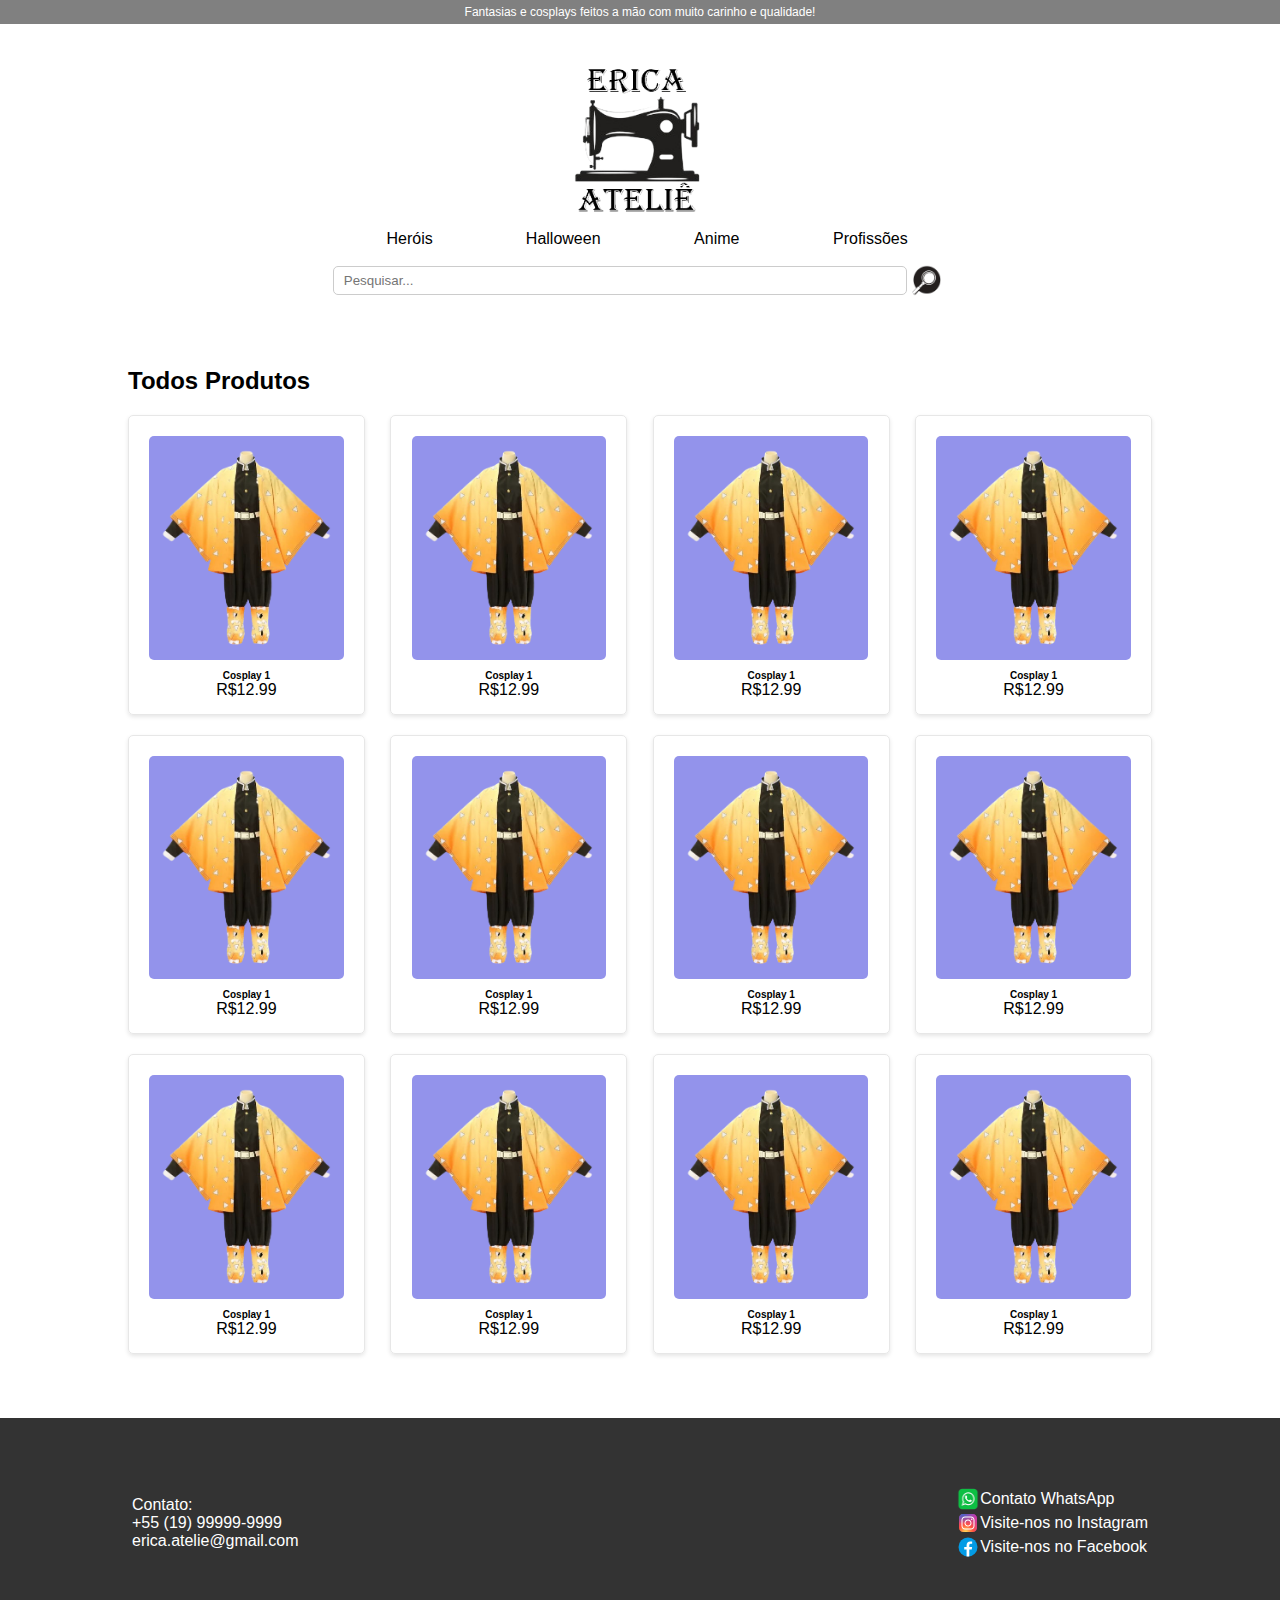
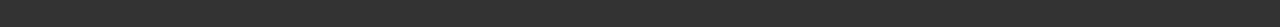
==== Paginas/AnimeProdutos.html @ 10fedd6b "pages insertion" ====
<!DOCTYPE html>
<html lang="en">
<head>
    <meta charset="UTF-8">
    <meta name="viewport" content="width=device-width, initial-scale=1.0">
    <link rel="stylesheet" href="../style.css">
    <title>Erica Ateliê</title>
</head>
<body>
    <header>
        <p class="slogan">Fantasias e cosplays feitos a mão com muito carinho e qualidade!</p>
        <section class="containerNav">
            <a class="logo" href="../index.html"><img src="../../images/ERICA ATELIE.png" alt=""></a>
            <ul class="nav-links">
                <li><a href="./HeroisProdutos.html">Heróis</a></li>
                <li><a href="./HalloweenProdutos.html">Halloween</a></li>
                <li><a href="./AnimeProdutos.html">Anime</a></li>
                <li><a href="./ProfissoesProdutos.html">Profissões</a></li>
            </ul>
            <div class="barraPesquisa">
                <input type="text" placeholder="Pesquisar...">
                <img src="./../images/lupa.png" alt="">
            </div>
        </section>
    </header>
    <main>
        <section class="container">
            <h2>Todos Produtos</h2>
            <div class="itens">
                <a class="card">
                    <img src="../images/imagemExemplo.png" alt="">
                    <h2>Cosplay 1</h2>
                    <p>R$12.99</p>
                </a>
                <a class="card">
                    <img src="../images/imagemExemplo.png" alt="">
                    <h2>Cosplay 1</h2>
                    <p>R$12.99</p>
                </a>
                <a class="card">
                    <img src="../images/imagemExemplo.png" alt="">
                    <h2>Cosplay 1</h2>
                    <p>R$12.99</p>
                </a>
                <a class="card">
                    <img src="../images/imagemExemplo.png" alt="">
                    <h2>Cosplay 1</h2>
                    <p>R$12.99</p>
                </a>
                <a class="card">
                    <img src="../images/imagemExemplo.png" alt="">
                    <h2>Cosplay 1</h2>
                    <p>R$12.99</p>
                </a>
                <a class="card">
                    <img src="../images/imagemExemplo.png" alt="">
                    <h2>Cosplay 1</h2>
                    <p>R$12.99</p>
                </a>
                <a class="card">
                    <img src="../images/imagemExemplo.png" alt="">
                    <h2>Cosplay 1</h2>
                    <p>R$12.99</p>
                </a>
                <a class="card">
                    <img src="../images/imagemExemplo.png" alt="">
                    <h2>Cosplay 1</h2>
                    <p>R$12.99</p>
                </a>
                <a class="card">
                    <img src="../images/imagemExemplo.png" alt="">
                    <h2>Cosplay 1</h2>
                    <p>R$12.99</p>
                </a>
                <a class="card">
                    <img src="../images/imagemExemplo.png" alt="">
                    <h2>Cosplay 1</h2>
                    <p>R$12.99</p>
                </a>
                <a class="card">
                    <img src="../images/imagemExemplo.png" alt="">
                    <h2>Cosplay 1</h2>
                    <p>R$12.99</p>
                </a>
                <a class="card">
                    <img src="../images/imagemExemplo.png" alt="">
                    <h2>Cosplay 1</h2>
                    <p>R$12.99</p>
                </a>
            </div>
        </section>
    </main>
    <footer>
        <section class="containerFooter">
            <div class="contact-info">
            <span>Contato:</span>
            <a href="tel:+55 (19) 99999-9999">+55 (19) 99999-9999</a>
            <a href="mailto:erica.atelie@gmail.com">erica.atelie@gmail.com</a>
            </div>
            <div class="social-links">
            <a href="#" target="_blank">
                <img src="../images/whatsapp.png" alt="WhatsApp" width="24" height="24">
                Contato WhatsApp
            </a>
            <a href="#" target="_blank">
                <img src="../images/instagram.svg" alt="Instagram" width="24" height="24">
                Visite-nos no Instagram
            </a>
            <a href="#" target="_blank">
                <img src="../images/face.svg" alt="Facebook" width="24" height="24">
                Visite-nos no Facebook
            </a>
            </div>
        </section>
    </footer>
</body>
</html>
---- style.css ----
@import url(./CSS/navbar.css);
@import url(./CSS/mainPage.css);
@import url(./CSS/footer.css);
@import url(./CSS/produtos.css);


* {
    margin: 0;
    padding: 0;
}

body, html {
    margin: 0;
    padding: 0;
    box-sizing: border-box;
}
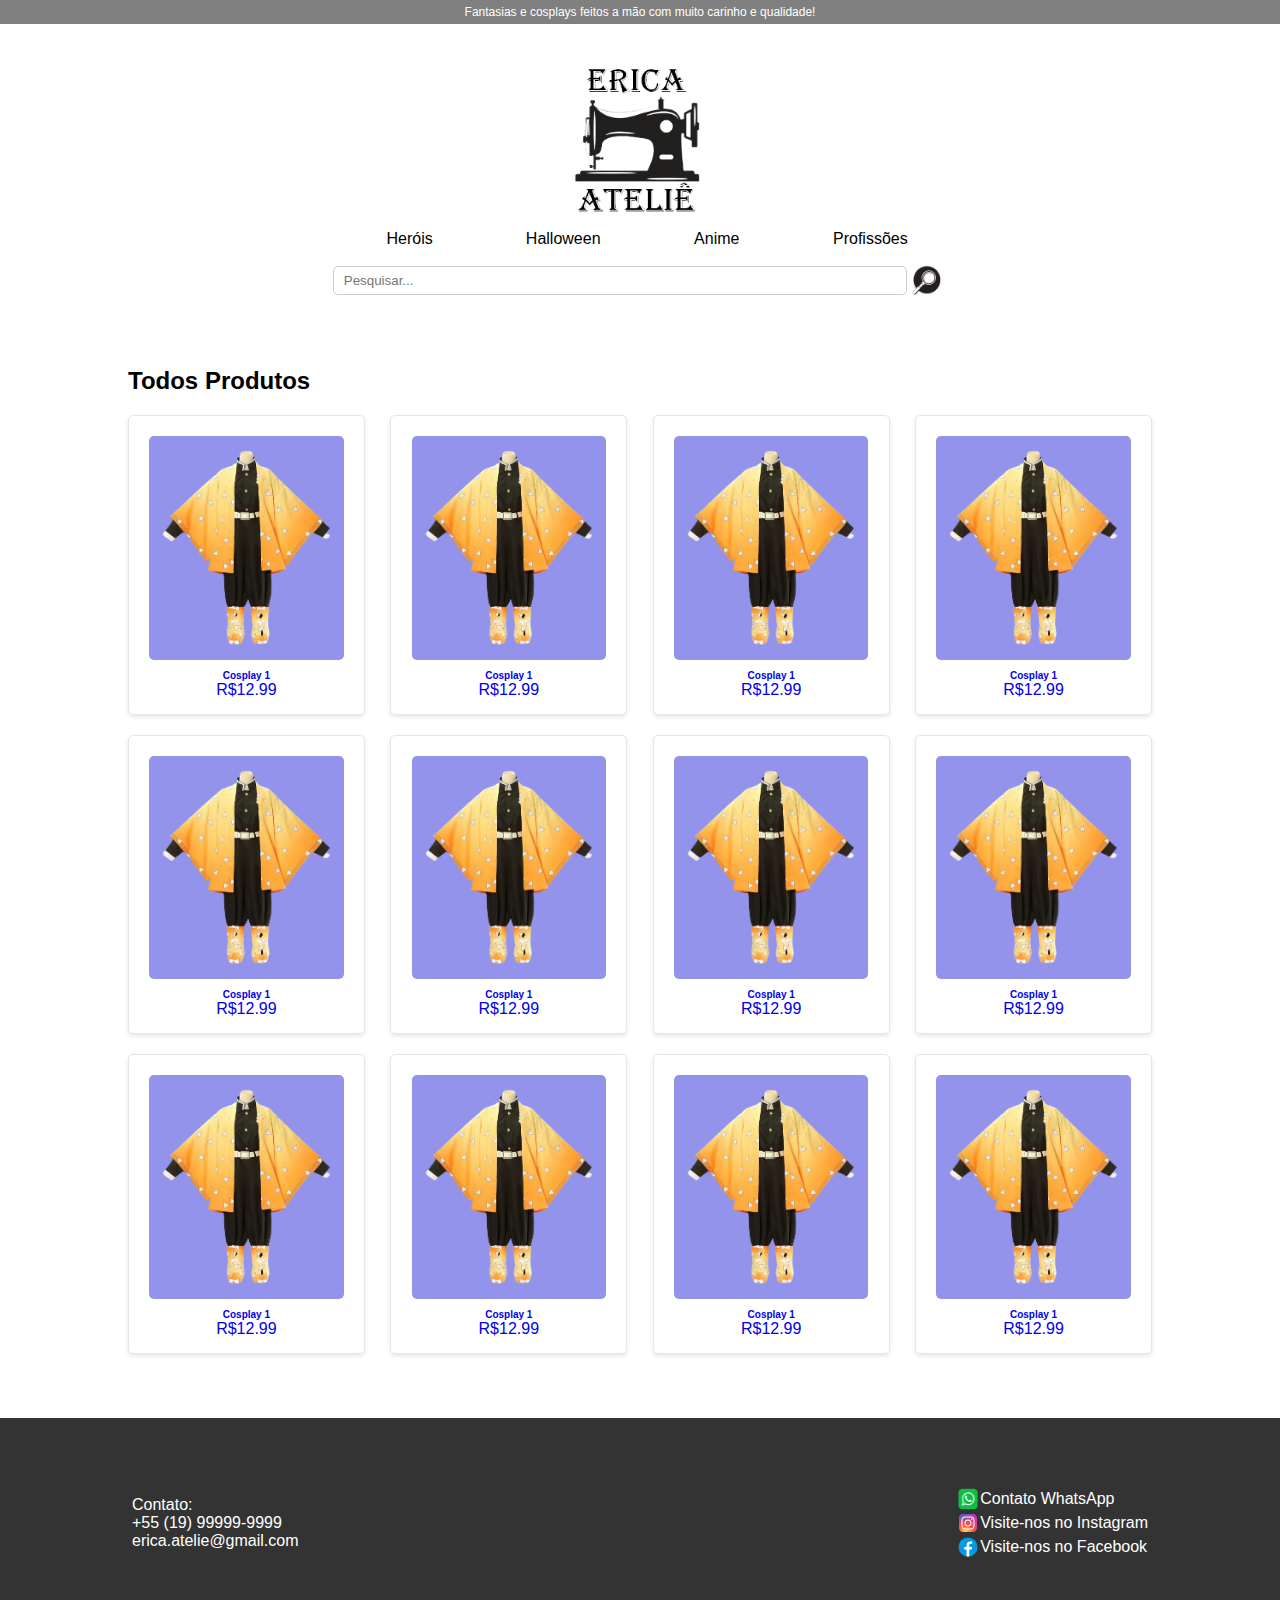
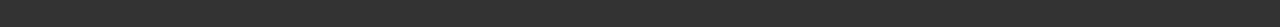
==== commit b6b7836e: "added some pages" ====
--- a/Paginas/AnimeProdutos.html
+++ b/Paginas/AnimeProdutos.html
@@ -10,7 +10,7 @@
     <header>
         <p class="slogan">Fantasias e cosplays feitos a mão com muito carinho e qualidade!</p>
         <section class="containerNav">
-            <a class="logo" href="../index.html"><img src="../../images/ERICA ATELIE.png" alt=""></a>
+            <a class="logo" href="../index.html"><img src="../images/ERICA ATELIE.png" alt=""></a>
             <ul class="nav-links">
                 <li><a href="./HeroisProdutos.html">Heróis</a></li>
                 <li><a href="./HalloweenProdutos.html">Halloween</a></li>
@@ -27,62 +27,62 @@
         <section class="container">
             <h2>Todos Produtos</h2>
             <div class="itens">
-                <a class="card">
+                <a class="card" href="especificacaoProdutos/AnimeEspecificacao.html">
                     <img src="../images/imagemExemplo.png" alt="">
                     <h2>Cosplay 1</h2>
                     <p>R$12.99</p>
                 </a>
-                <a class="card">
+                <a class="card" href="especificacaoProdutos/AnimeEspecificacao.html">
                     <img src="../images/imagemExemplo.png" alt="">
                     <h2>Cosplay 1</h2>
                     <p>R$12.99</p>
                 </a>
-                <a class="card">
+                <a class="card" href="especificacaoProdutos/AnimeEspecificacao.html">
                     <img src="../images/imagemExemplo.png" alt="">
                     <h2>Cosplay 1</h2>
                     <p>R$12.99</p>
                 </a>
-                <a class="card">
+                <a class="card" href="especificacaoProdutos/AnimeEspecificacao.html">
                     <img src="../images/imagemExemplo.png" alt="">
                     <h2>Cosplay 1</h2>
                     <p>R$12.99</p>
                 </a>
-                <a class="card">
+                <a class="card" href="especificacaoProdutos/AnimeEspecificacao.html">
                     <img src="../images/imagemExemplo.png" alt="">
                     <h2>Cosplay 1</h2>
                     <p>R$12.99</p>
                 </a>
-                <a class="card">
+                <a class="card" href="especificacaoProdutos/AnimeEspecificacao.html">
                     <img src="../images/imagemExemplo.png" alt="">
                     <h2>Cosplay 1</h2>
                     <p>R$12.99</p>
                 </a>
-                <a class="card">
+                <a class="card" href="especificacaoProdutos/AnimeEspecificacao.html">
                     <img src="../images/imagemExemplo.png" alt="">
                     <h2>Cosplay 1</h2>
                     <p>R$12.99</p>
                 </a>
-                <a class="card">
+                <a class="card" href="especificacaoProdutos/AnimeEspecificacao.html">
                     <img src="../images/imagemExemplo.png" alt="">
                     <h2>Cosplay 1</h2>
                     <p>R$12.99</p>
                 </a>
-                <a class="card">
+                <a class="card" href="especificacaoProdutos/AnimeEspecificacao.html">
                     <img src="../images/imagemExemplo.png" alt="">
                     <h2>Cosplay 1</h2>
                     <p>R$12.99</p>
                 </a>
-                <a class="card">
+                <a class="card" href="especificacaoProdutos/AnimeEspecificacao.html">
                     <img src="../images/imagemExemplo.png" alt="">
                     <h2>Cosplay 1</h2>
                     <p>R$12.99</p>
                 </a>
-                <a class="card">
+                <a class="card" href="especificacaoProdutos/AnimeEspecificacao.html">
                     <img src="../images/imagemExemplo.png" alt="">
                     <h2>Cosplay 1</h2>
                     <p>R$12.99</p>
                 </a>
-                <a class="card">
+                <a class="card" href="especificacaoProdutos/AnimeEspecificacao.html">
                     <img src="../images/imagemExemplo.png" alt="">
                     <h2>Cosplay 1</h2>
                     <p>R$12.99</p>
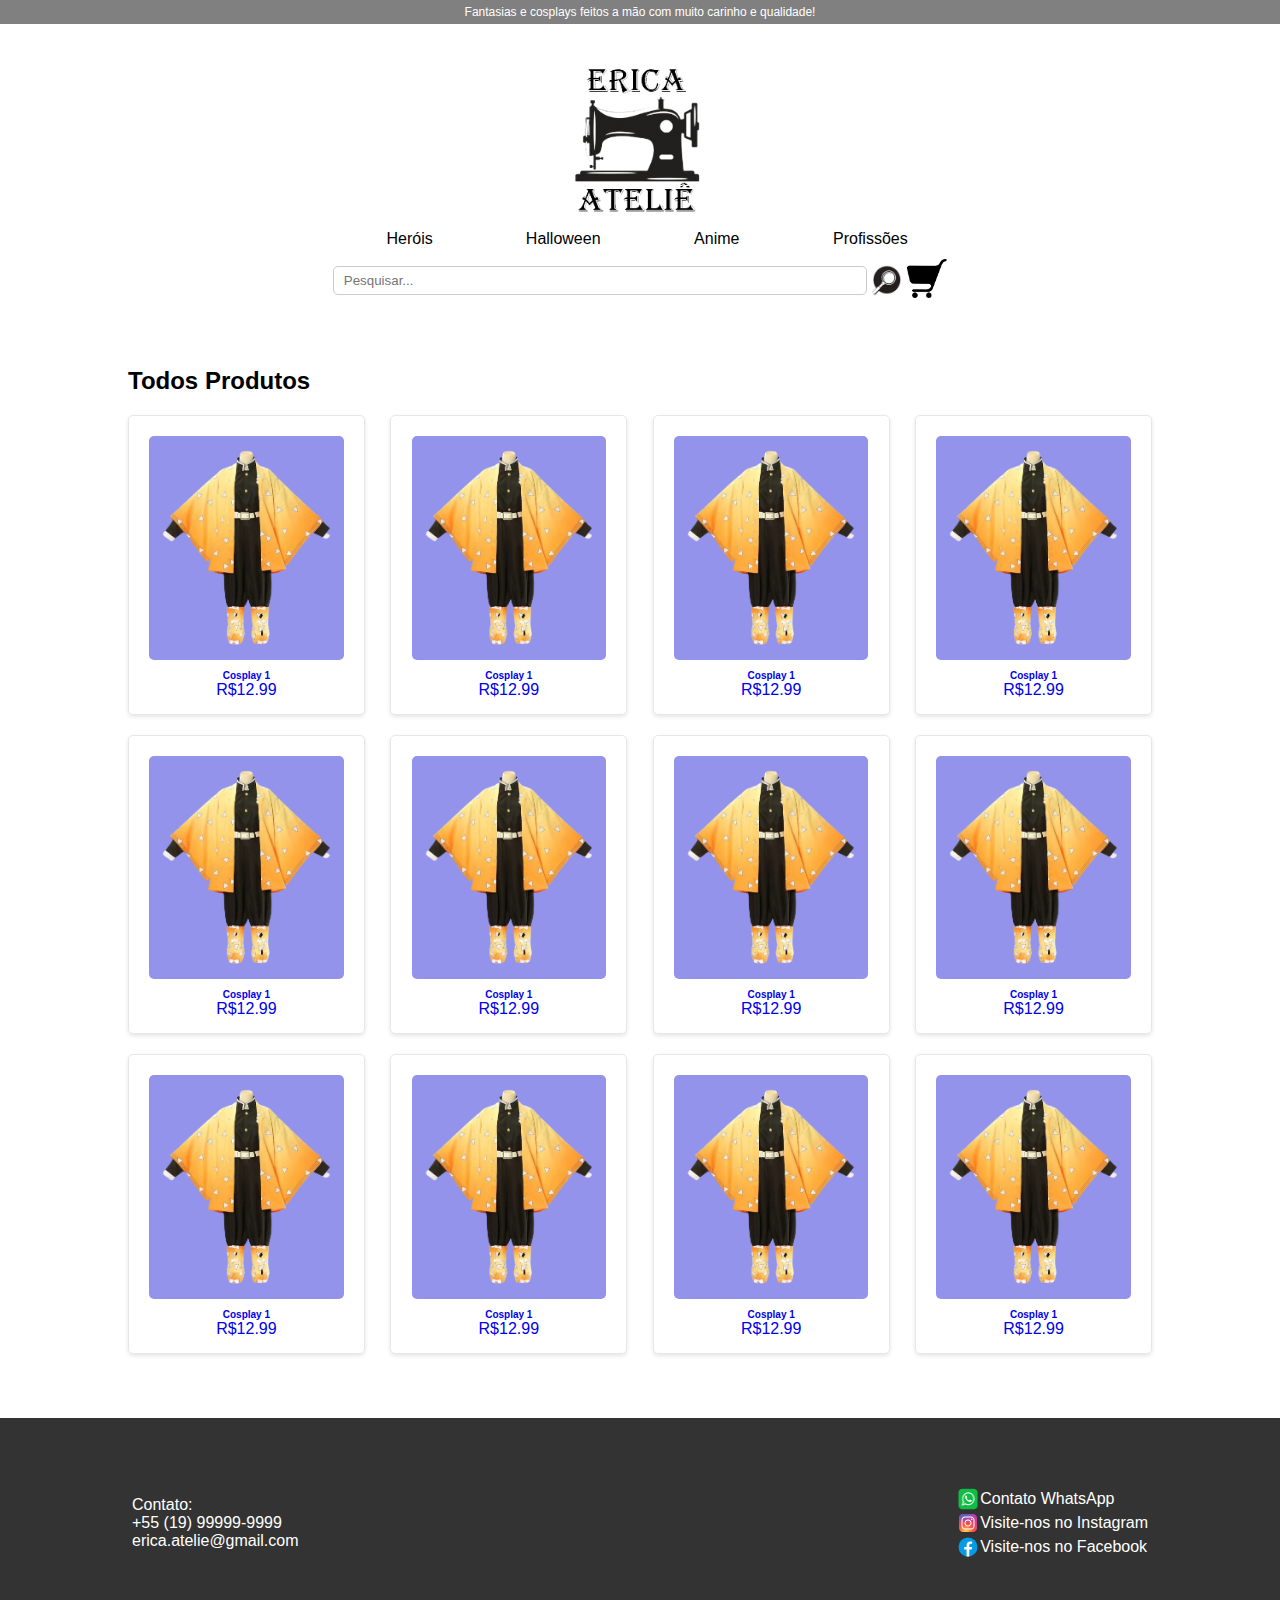
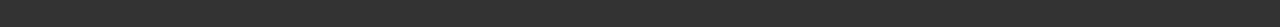
==== commit db74a0da: "insert kart and forms" ====
--- a/Paginas/AnimeProdutos.html
+++ b/Paginas/AnimeProdutos.html
@@ -20,6 +20,7 @@
             <div class="barraPesquisa">
                 <input type="text" placeholder="Pesquisar...">
                 <img src="./../images/lupa.png" alt="">
+                <a href="../../Paginas/carrinho.html"><img src="./../images/carrinho.png" alt=""></a>
             </div>
         </section>
     </header>
--- a/style.css
+++ b/style.css
@@ -2,7 +2,8 @@
 @import url(./CSS/mainPage.css);
 @import url(./CSS/footer.css);
 @import url(./CSS/produtos.css);
-
+@import url(./CSS/carrinho.css);
+@import url(CSS/formulario.css);
 
 * {
     margin: 0;
